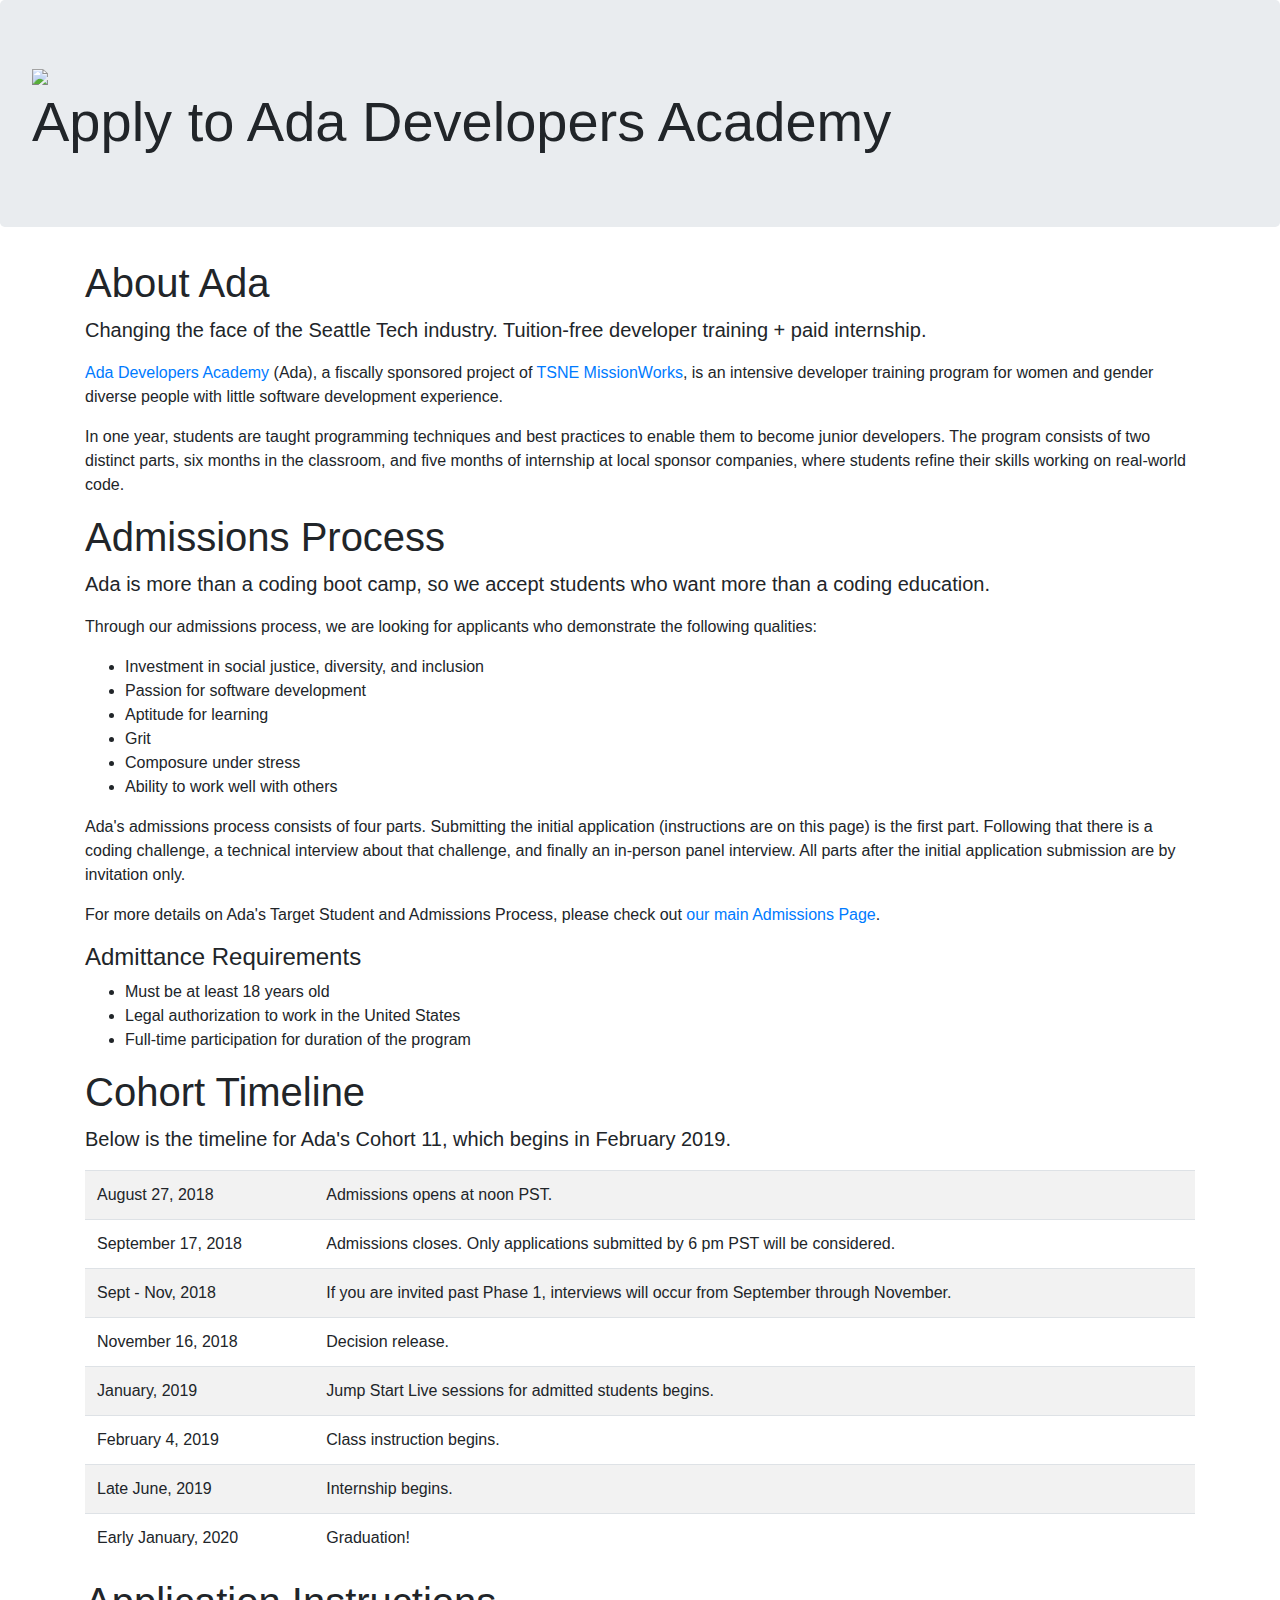
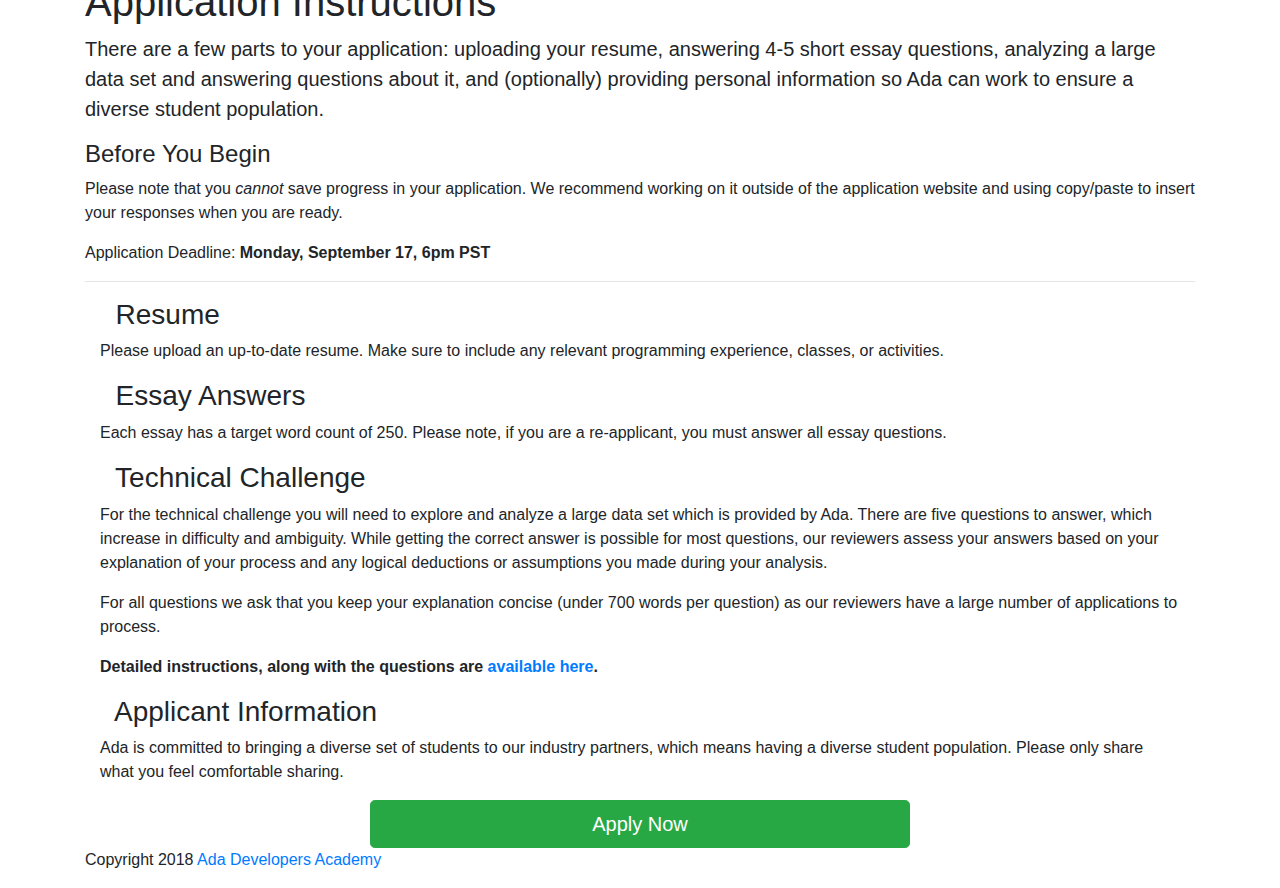
==== src/index.html @ ddae1713 "Forward custom GA campaign params to Lever" ====
<!DOCTYPE html>
<html lang="en">
<head>
  <meta charset="utf-8">
  <meta name="viewport" content="width=device-width, initial-scale=1, shrink-to-fit=no">

  <link rel="stylesheet" href="https://maxcdn.bootstrapcdn.com/bootstrap/4.0.0/css/bootstrap.min.css" integrity="sha384-Gn5384xqQ1aoWXA+058RXPxPg6fy4IWvTNh0E263XmFcJlSAwiGgFAW/dAiS6JXm" crossorigin="anonymous">
  <link rel="stylesheet" href="css/open-iconic-bootstrap.min.css">
  <link rel="stylesheet" href="css/styles.css">

  <title>Apply to Ada Developers Academy</title>

  <!-- Global site tag (gtag.js) - Google Analytics -->
  <script async src="https://www.googletagmanager.com/gtag/js?id=UA-112416605-2"></script>
  <script>
    window.dataLayer = window.dataLayer || [];
    function gtag(){dataLayer.push(arguments);}
    gtag('js', new Date());

    gtag('config', 'UA-112416605-2');
  </script>
</head>
<body>
  <header class="jumbotron">
    <img class="logo" src="img/logo.svg">
    <h1 class="display-4">Apply to Ada Developers Academy</h1>
  </header>
  <main>
    <section class="container">
      <h1>About Ada</h1>
      <p class="lead">Changing the face of the Seattle Tech industry. Tuition-free developer training + paid internship.</p>
      <p><a href="https://adadevelopersacademy.org/" target="_blank">Ada Developers Academy</a> (Ada), a fiscally sponsored project of <a href="https://www.tsne.org/" target="_blank">TSNE MissionWorks</a>, is an intensive developer training program for women and gender diverse people with little software development experience.</p>
      <p>In one year, students are taught programming techniques and best practices to enable them to become junior developers. The program consists of two distinct parts, six months in the classroom, and five months of internship at local sponsor companies, where students refine their skills working on real-world code.</p>
    </section>
    <section class="container">
      <h1>Admissions Process</h1>
      <p class="lead">Ada is more than a coding boot camp, so we accept students who want more than a coding education.</p>
      <p>Through our admissions process, we are looking for applicants who demonstrate the following qualities:</p>
      <ul>
        <li>Investment in social justice, diversity, and inclusion</li>
        <li>Passion for software development</li>
        <li>Aptitude for learning</li>
        <li>Grit</li>
        <li>Composure under stress</li>
        <li>Ability to work well with others</li>
      </ul>
      <p>Ada's admissions process consists of four parts. Submitting the initial application (instructions are on this page) is the first part. Following that there is a coding challenge, a technical interview about that challenge, and finally an in-person panel interview. All parts after the initial application submission are by invitation only.</p>
      <p>For more details on Ada's Target Student and Admissions Process, please check out <a href="http://www.adadevelopersacademy.org/applicants" target="_blank">our main Admissions Page</a>.</p>
      <h4>Admittance Requirements</h4>
      <ul>
        <li>Must be at least 18 years old</li>
        <li>Legal authorization to work in the United States</li>
        <li>Full-time participation for duration of the program</li>
      </ul>
    </section>
    <section class="container">
      <h1>Cohort Timeline</h1>
      <p class="lead">Below is the timeline for Ada's Cohort 11, which begins in February 2019.</p>
      <table class="table table-striped">
        <tbody>
          <tr>
            <td>August 27, 2018</td>
            <td>Admissions opens at noon PST.</td>
          </tr>
          <tr>
            <td>September 17, 2018</td>
            <td>Admissions closes. Only applications submitted by 6 pm PST will be considered.</td>
          </tr>
          <tr>
            <td>Sept - Nov, 2018</td>
            <td>If you are invited past Phase 1, interviews will occur from September through November.</td>
          </tr>
          <tr>
            <td>November 16, 2018</td>
            <td>Decision release.</td>
          </tr>
          <tr>
            <td>January, 2019</td>
            <td>Jump Start Live sessions for admitted students begins.</td>
          </tr>
          <tr>
            <td>February 4, 2019</td>
            <td>Class instruction begins.</td>
          </tr>
          <tr>
            <td>Late June, 2019</td>
            <td>Internship begins.</td>
          </tr>
          <tr>
            <td>Early January, 2020</td>
            <td>Graduation!</td>
          </tr>
        </tbody>
      </table>
    </section>
    <section class="container">
      <h1>Application Instructions</h1>
      <p class="lead">There are a few parts to your application: uploading your resume, answering 4-5 short essay questions, analyzing a large data set and answering questions about it, and (optionally) providing personal information so Ada can work to ensure a diverse student population.</p>
      <h4>Before You Begin</h4>
      <p>Please note that you <em>cannot</em> save progress in your application. We recommend working on it outside of the application website and using copy/paste to insert your responses when you are ready.</p>
      <p>Application Deadline: <strong>Monday, September 17, 6pm PST</strong></p>
      <hr>
      <div class="container">
        <section class="instructions-step">
          <h3>
            <span class="oi oi-document" title="document icon" aria-hidden="true"></span>&nbsp;
            Resume
          </h3>
          <p>Please upload an up-to-date resume. Make sure to include any relevant programming experience, classes, or activities.</p>
        </section>
        <section class="instructions-step">
          <h3>
            <span class="oi oi-copywriting" title="copywriting icon" aria-hidden="true"></span>&nbsp;
            Essay Answers
          </h3>
          <p>Each essay has a target word count of 250. Please note, if you are a re-applicant, you must answer all essay questions.</p>
        </section>
        <section class="instructions-step">
          <h3>
            <span class="oi oi-pie-chart" title="pie-chart icon" aria-hidden="true"></span>&nbsp;
            Technical Challenge
          </h3>
          <p>For the technical challenge you will need to explore and analyze a large data set which is provided by Ada. There are five questions to answer, which increase in difficulty and ambiguity. While getting the correct answer is possible for most questions, our reviewers assess your answers based on your explanation of your process and any logical deductions or assumptions you made during your analysis.</p>
          <p>For all questions we ask that you keep your explanation concise (under 700 words per question) as our reviewers have a large number of applications to process.</p>
          <p><strong>Detailed instructions, along with the questions are <a href="https://docs.google.com/document/d/1T9jbQpBMoPQgtSNUrJFDSF-ulJDdXO4LtBdXVdf2J64" target="_blank">available here</a>.</strong></p>
        </section>
        <section class="instructions-step">
          <h3>
            <span class="oi oi-person" title="person icon" aria-hidden="true"></span>&nbsp;
            Applicant Information
          </h3>
          <p>Ada is committed to bringing a diverse set of students to our industry partners, which means having a diverse student population. Please only share what you feel comfortable sharing.</p>
        </section>
      </div>
    </section>
    <section class="container">
      <div class="row">
        <div class="col-6 mx-auto">
          <a id="btn-apply" class="btn btn-success btn-lg btn-block" href="https://jobs.lever.co/adadevelopersacademy/f2ee74d4-f3f9-48af-a3da-c4e6be41372d/apply?utm_source=ada-admissions&utm_campaign=C11">Apply Now</a>
        </div>
      </div>
    </section>
  </main>
  <footer class="container">
    <p>Copyright 2018 <a href="https://adadevelopersacademy.org/" target="_blank">Ada Developers Academy</a></p>
  </footer>

  <script>
    let params = document.location.search || localStorage.getItem('campaignParams');
    if(params) {
      localStorage.setItem('campaignParams', params);
    }

    const button = document.getElementById('btn-apply');
    if(params && button && button.search) {
      button.search = params;
    }
  </script>
</body>
</html>
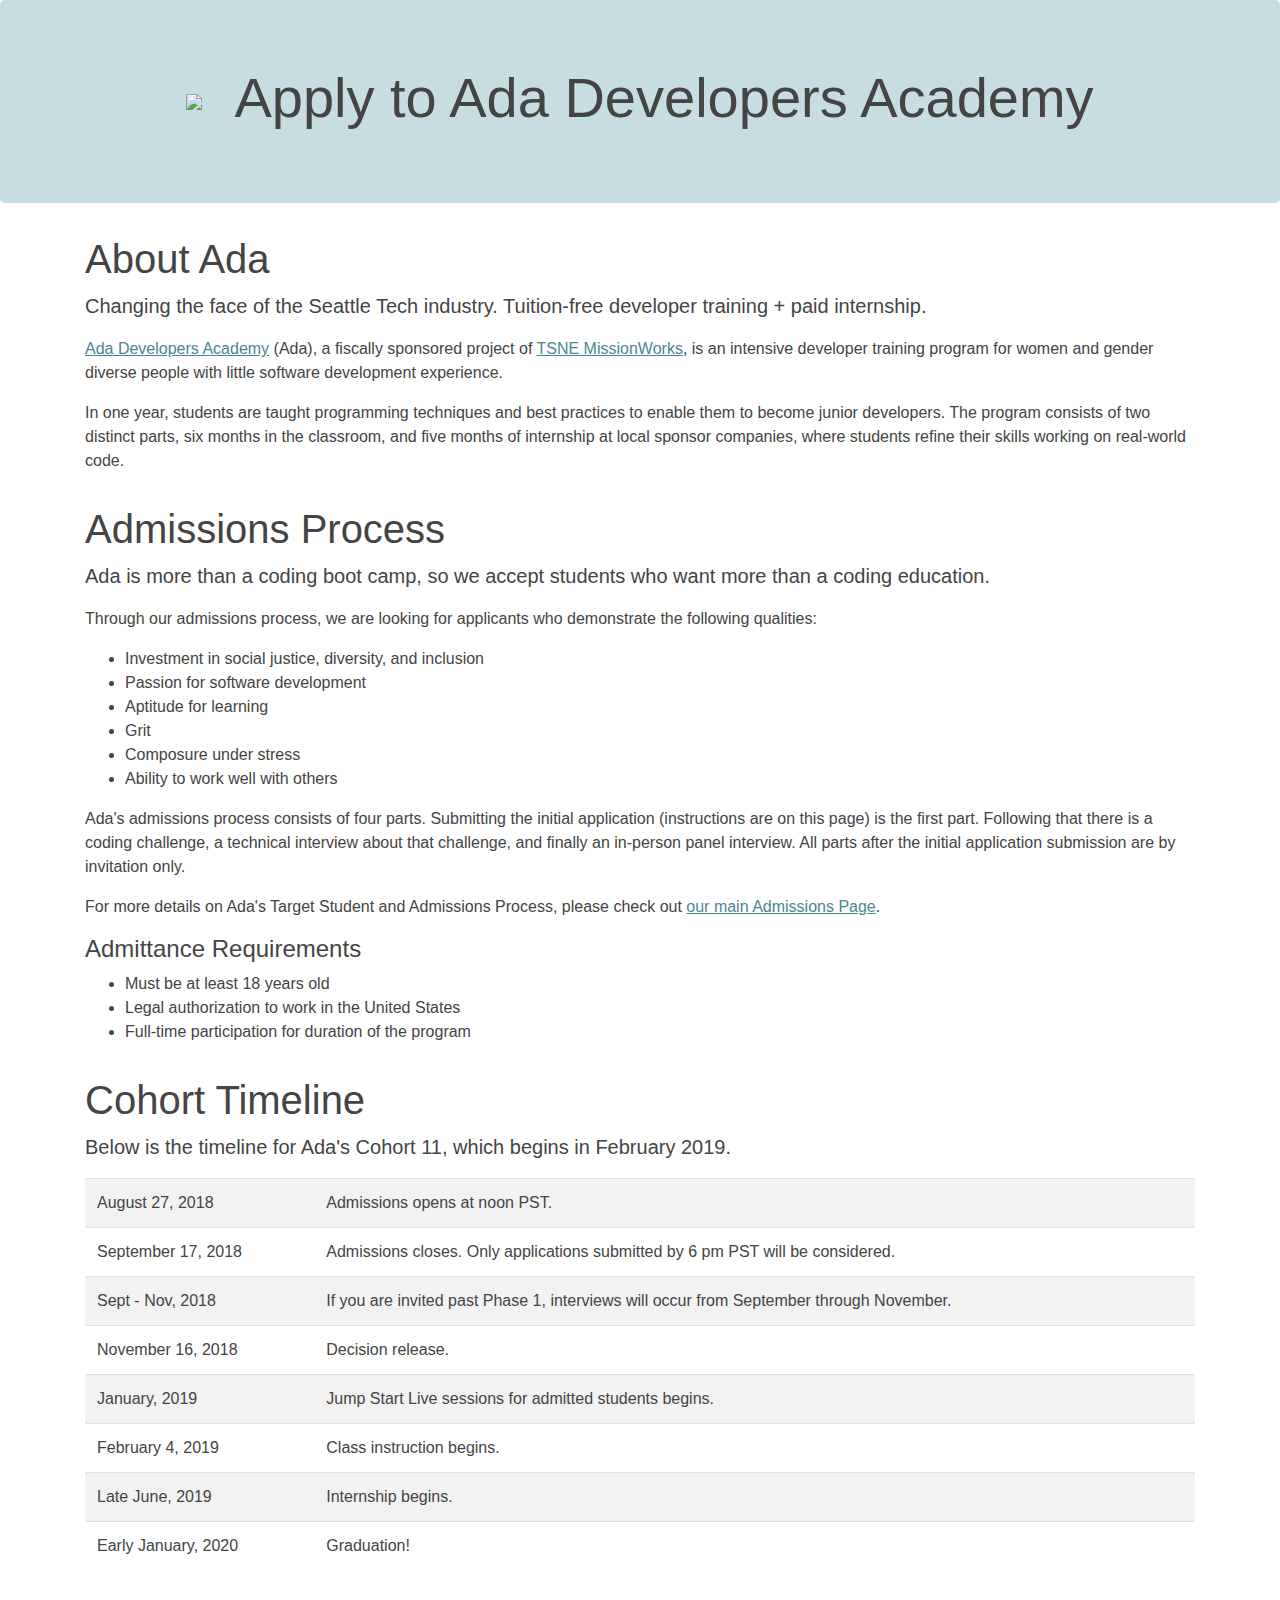
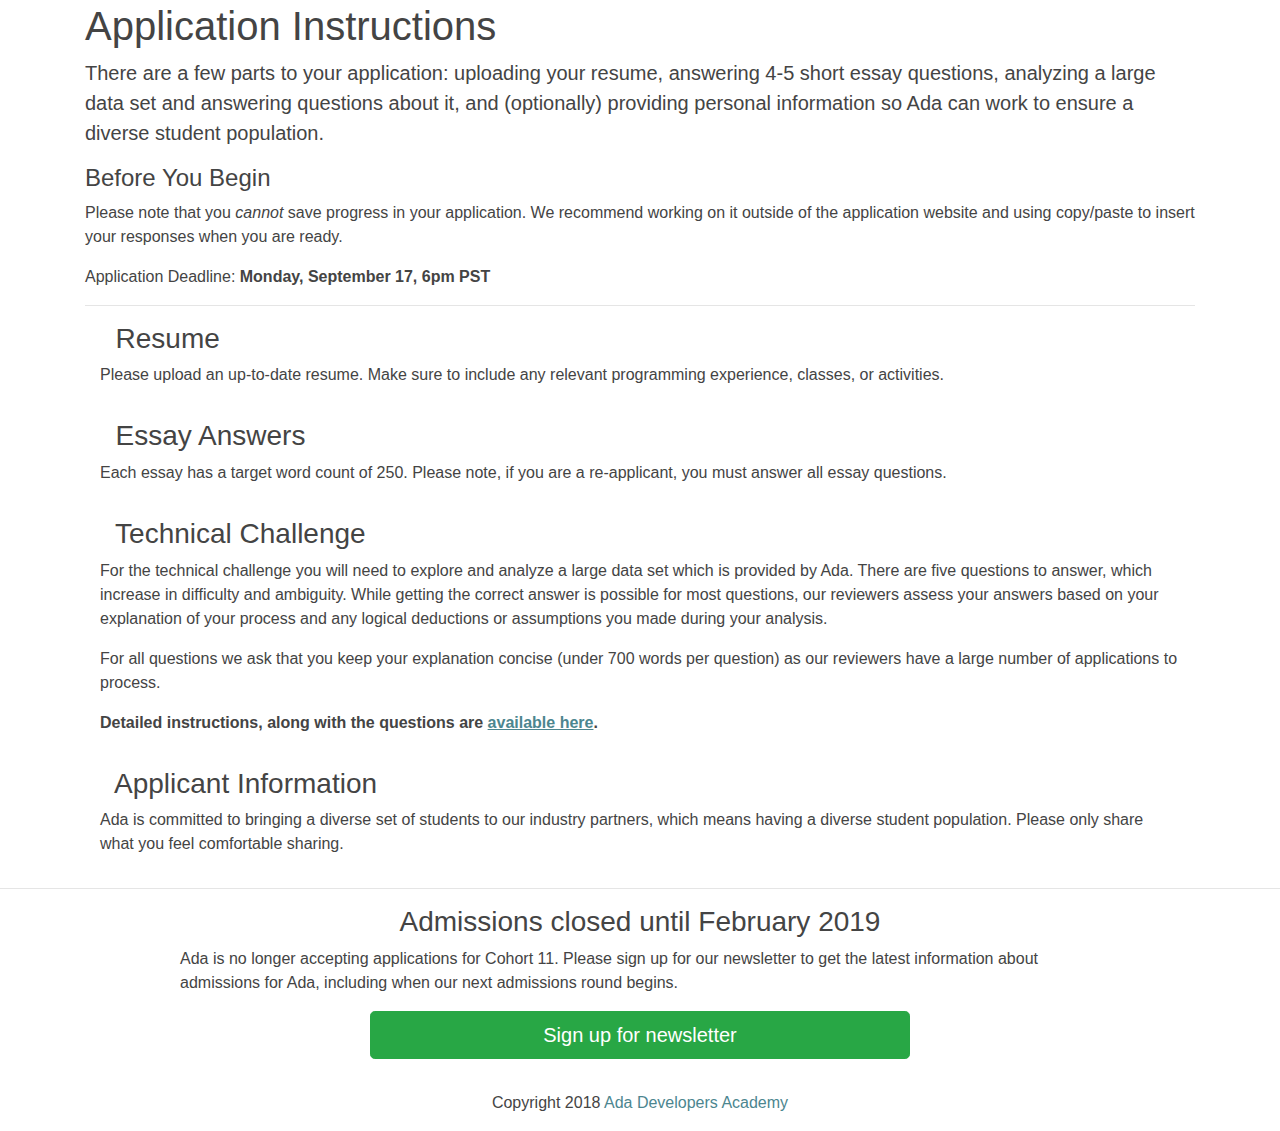
==== commit 4e0ac302: "Closed notification for C11" ====
--- a/src/index.html
+++ b/src/index.html
@@ -4,11 +4,33 @@
   <meta charset="utf-8">
   <meta name="viewport" content="width=device-width, initial-scale=1, shrink-to-fit=no">
 
+  <link rel="shortcut icon" href="/favicon.ico">
+
   <link rel="stylesheet" href="https://maxcdn.bootstrapcdn.com/bootstrap/4.0.0/css/bootstrap.min.css" integrity="sha384-Gn5384xqQ1aoWXA+058RXPxPg6fy4IWvTNh0E263XmFcJlSAwiGgFAW/dAiS6JXm" crossorigin="anonymous">
   <link rel="stylesheet" href="css/open-iconic-bootstrap.min.css">
   <link rel="stylesheet" href="css/styles.css">
 
   <title>Apply to Ada Developers Academy</title>
+
+  <meta name="description" content="Learn to code at Ada Developers Academy, a tuition-free, intensive training program for women and gender diverse people in Seattle. Find out more and apply today!">
+
+  <!-- Twitter -->
+  <meta name="twitter:card" content="summary">
+  <meta name="twitter:site" content="@adaacademy">
+  <meta name="twitter:creator" content="@adaacademy">
+  <meta name="twitter:title" content="Apply to Ada Developers Academy">
+  <meta name="twitter:description" content="Learn to code at Ada Developers Academy, a tuition-free, intensive training program for women and gender diverse people in Seattle. Find out more and apply today!">
+  <meta name="twitter:image" content="https://apply.adadev.org/img/social_tw_thumb.png">
+
+  <!-- OpenGraph -->
+  <meta property="og:type" content="website">
+  <meta property="og:url" content="https://apply.adadev.org/">
+  <meta property="og:site_name" content="Ada Developers Academy">
+  <meta property="og:title" content="Apply to Ada Developers Academy">
+  <meta property="og:description" content="Learn to code at Ada Developers Academy, a tuition-free, intensive training program for women and gender diverse people in Seattle. Find out more and apply today!">
+  <meta property="og:image" content="https://apply.adadev.org/img/social_fb_thumb.png">
+  <meta property="og:image:width" content="200">
+  <meta property="og:image:height" content="200">
 
   <!-- Global site tag (gtag.js) - Google Analytics -->
   <script async src="https://www.googletagmanager.com/gtag/js?id=UA-112416605-2"></script>
@@ -133,10 +155,17 @@
         </section>
       </div>
     </section>
+    <hr>
     <section class="container">
+      <div class="row closed-notice">
+        <div class="col-10 mx-auto">
+          <h3>Admissions closed until February 2019</h3>
+          <p>Ada is no longer accepting applications for Cohort 11. Please sign up for our newsletter to get the latest information about admissions for Ada, including when our next admissions round begins.</p>
+        </div>
+      </div>
       <div class="row">
         <div class="col-6 mx-auto">
-          <a id="btn-apply" class="btn btn-success btn-lg btn-block" href="https://jobs.lever.co/adadevelopersacademy/f2ee74d4-f3f9-48af-a3da-c4e6be41372d/apply?utm_source=ada-admissions&utm_campaign=C11">Apply Now</a>
+          <a id="btn-apply" class="btn btn-success btn-lg btn-block" href="http://eepurl.com/dzV39f">Sign up for newsletter</a>
         </div>
       </div>
     </section>
--- a/src/css/styles.css
+++ b/src/css/styles.css
@@ -0,0 +1,48 @@
+header.jumbotron {
+  text-align: center;
+  background-color: #c6dde1;
+  display: flex;
+  flex-wrap: wrap;
+  justify-content: center;
+  align-items: center;
+}
+
+.logo {
+  max-width: 30rem;
+  margin-right: 2rem;
+}
+
+.container {
+  margin-bottom: 2rem;
+}
+
+.instructions-step {
+  margin-bottom: 2rem;
+}
+
+footer.container {
+  margin-bottom: 0;
+  text-align: center;
+}
+
+body {
+  color: #444;
+  background: white;
+}
+
+a {
+  color: #4c868f;
+  text-decoration: underline;
+}
+
+a.btn, footer a {
+  text-decoration: none;
+}
+
+a:hover {
+  color: #636363;
+}
+
+.closed-notice h3 {
+  text-align: center;
+}
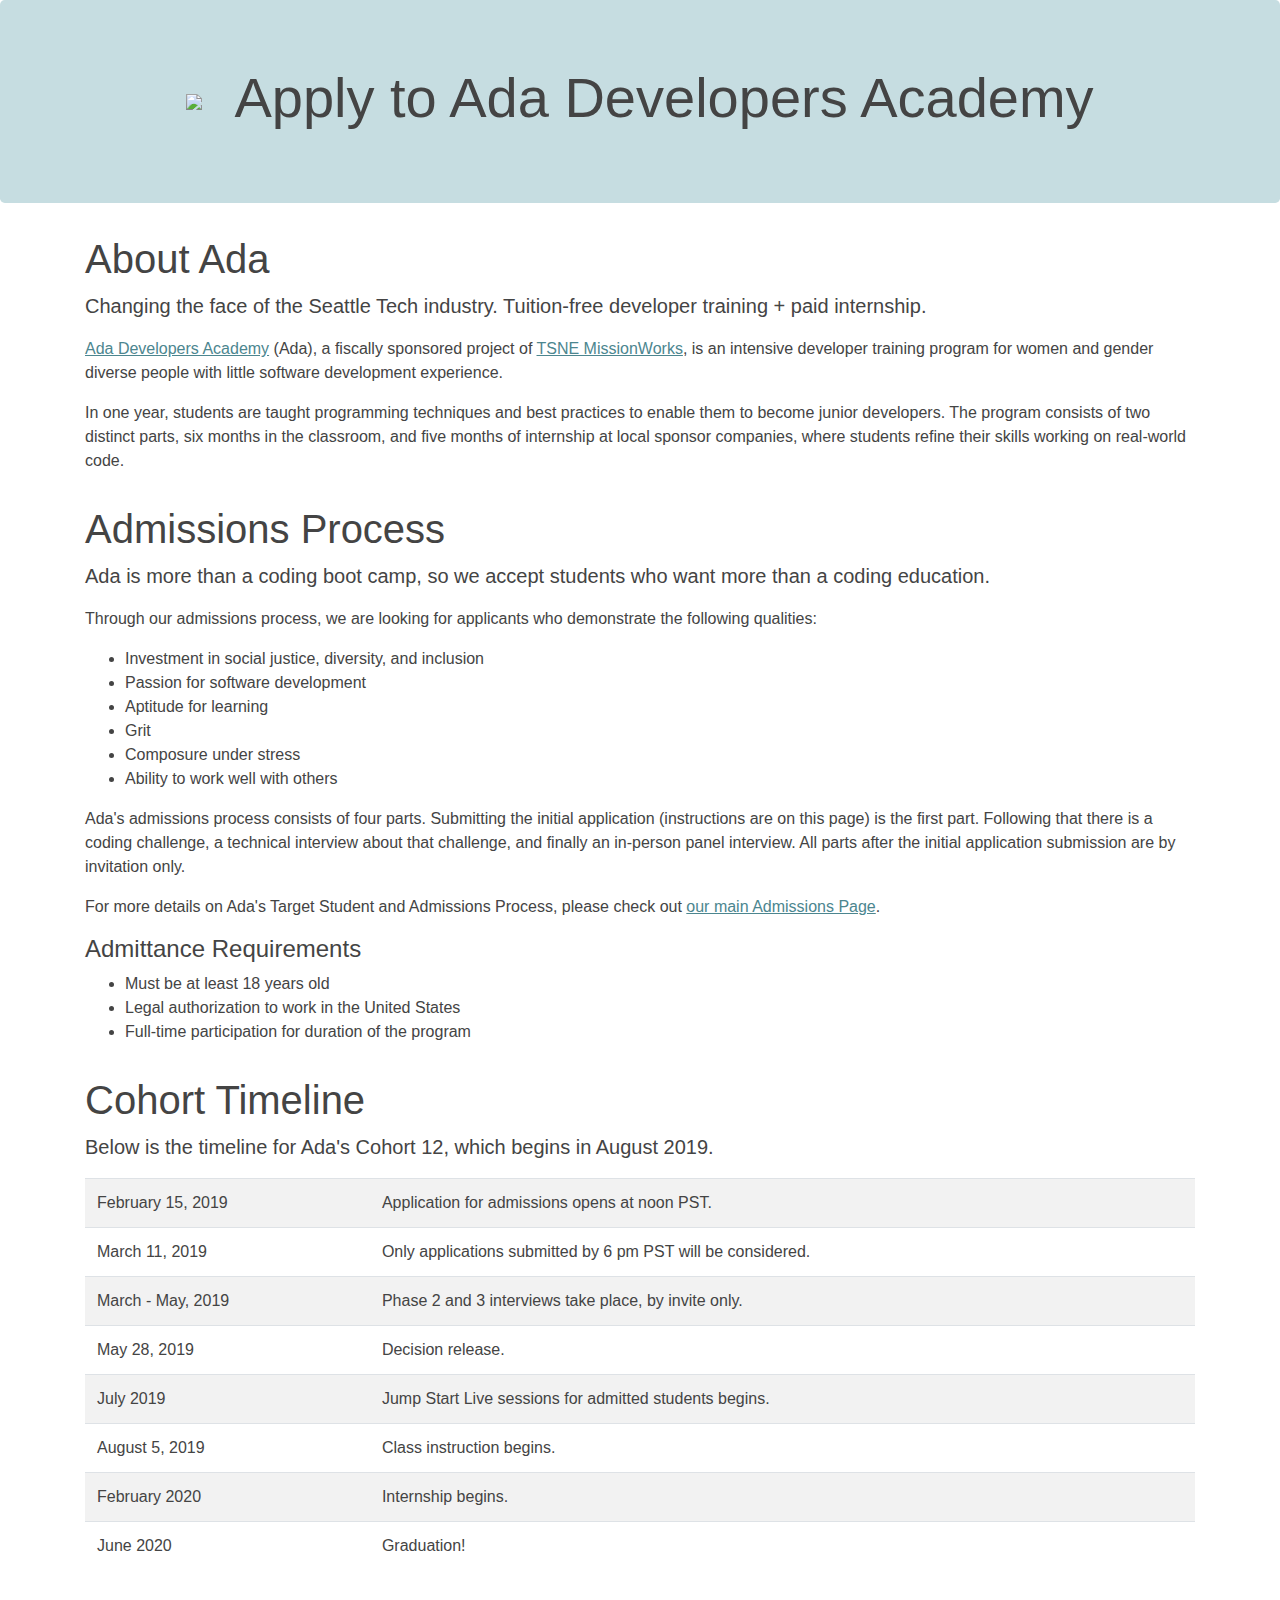
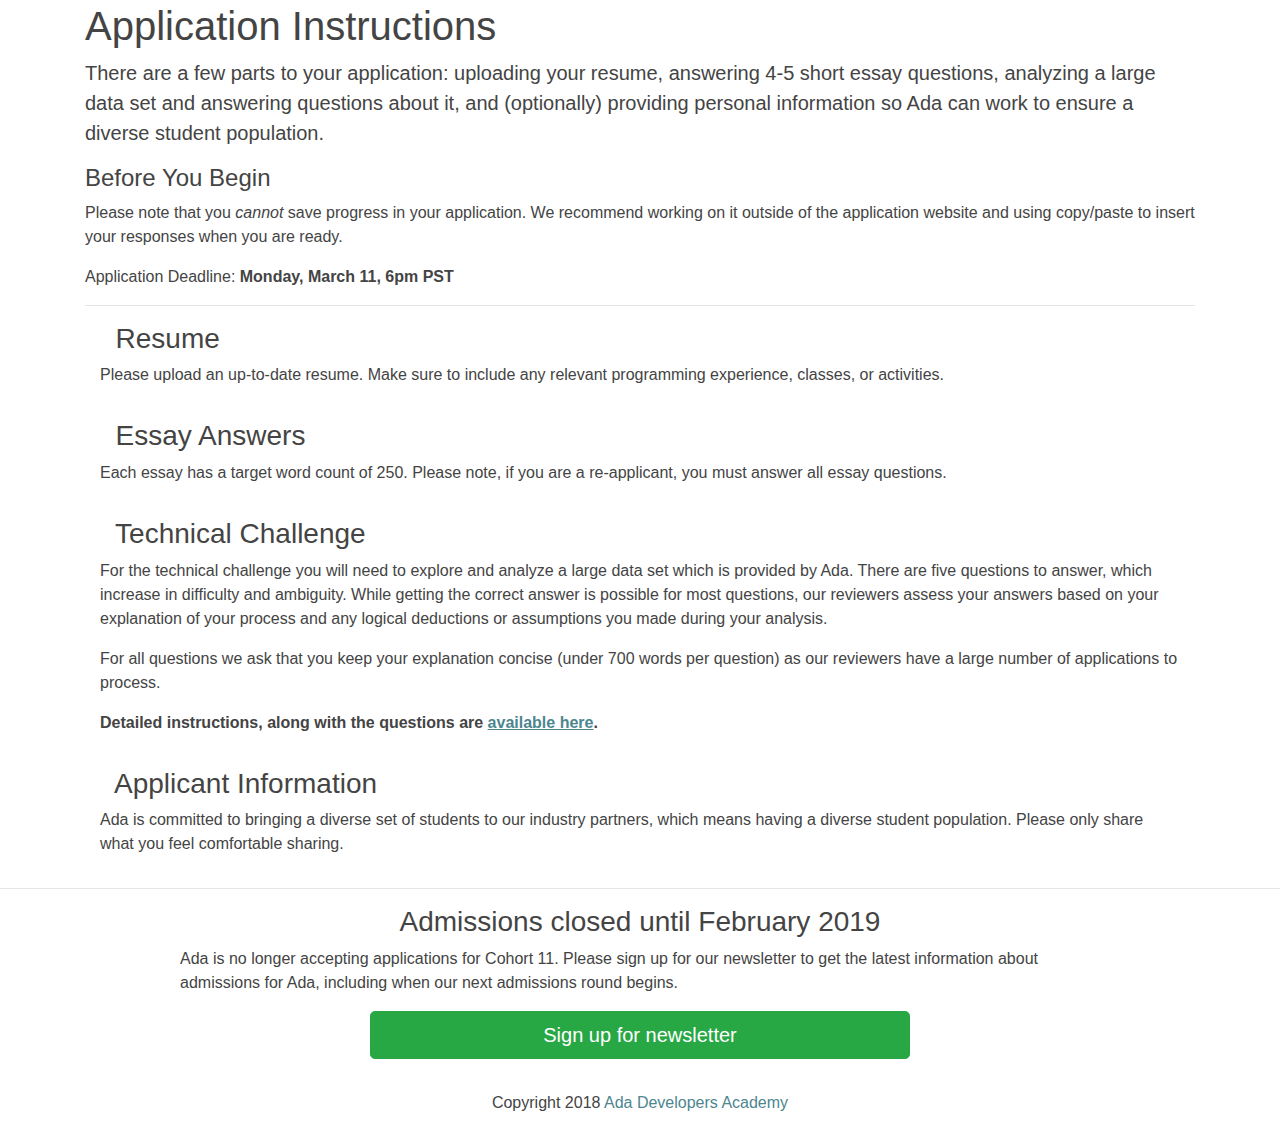
==== commit c6d6ef3c: "Cohort 12 timeline" ====
--- a/src/index.html
+++ b/src/index.html
@@ -77,39 +77,39 @@
     </section>
     <section class="container">
       <h1>Cohort Timeline</h1>
-      <p class="lead">Below is the timeline for Ada's Cohort 11, which begins in February 2019.</p>
+      <p class="lead">Below is the timeline for Ada's Cohort 12, which begins in August 2019.</p>
       <table class="table table-striped">
         <tbody>
           <tr>
-            <td>August 27, 2018</td>
-            <td>Admissions opens at noon PST.</td>
+            <td>February 15, 2019</td>
+            <td>Application for admissions opens at noon PST.</td>
           </tr>
           <tr>
-            <td>September 17, 2018</td>
-            <td>Admissions closes. Only applications submitted by 6 pm PST will be considered.</td>
+            <td>March 11, 2019</td>
+            <td>Only applications submitted by 6 pm PST will be considered.</td>
           </tr>
           <tr>
-            <td>Sept - Nov, 2018</td>
-            <td>If you are invited past Phase 1, interviews will occur from September through November.</td>
+            <td>March - May, 2019</td>
+            <td>Phase 2 and 3 interviews take place, by invite only.</td>
           </tr>
           <tr>
-            <td>November 16, 2018</td>
+            <td>May 28, 2019</td>
             <td>Decision release.</td>
           </tr>
           <tr>
-            <td>January, 2019</td>
+            <td>July 2019</td>
             <td>Jump Start Live sessions for admitted students begins.</td>
           </tr>
           <tr>
-            <td>February 4, 2019</td>
+            <td>August 5, 2019</td>
             <td>Class instruction begins.</td>
           </tr>
           <tr>
-            <td>Late June, 2019</td>
+            <td>February 2020</td>
             <td>Internship begins.</td>
           </tr>
           <tr>
-            <td>Early January, 2020</td>
+            <td>June 2020</td>
             <td>Graduation!</td>
           </tr>
         </tbody>
@@ -120,7 +120,7 @@
       <p class="lead">There are a few parts to your application: uploading your resume, answering 4-5 short essay questions, analyzing a large data set and answering questions about it, and (optionally) providing personal information so Ada can work to ensure a diverse student population.</p>
       <h4>Before You Begin</h4>
       <p>Please note that you <em>cannot</em> save progress in your application. We recommend working on it outside of the application website and using copy/paste to insert your responses when you are ready.</p>
-      <p>Application Deadline: <strong>Monday, September 17, 6pm PST</strong></p>
+      <p>Application Deadline: <strong>Monday, March 11, 6pm PST</strong></p>
       <hr>
       <div class="container">
         <section class="instructions-step">
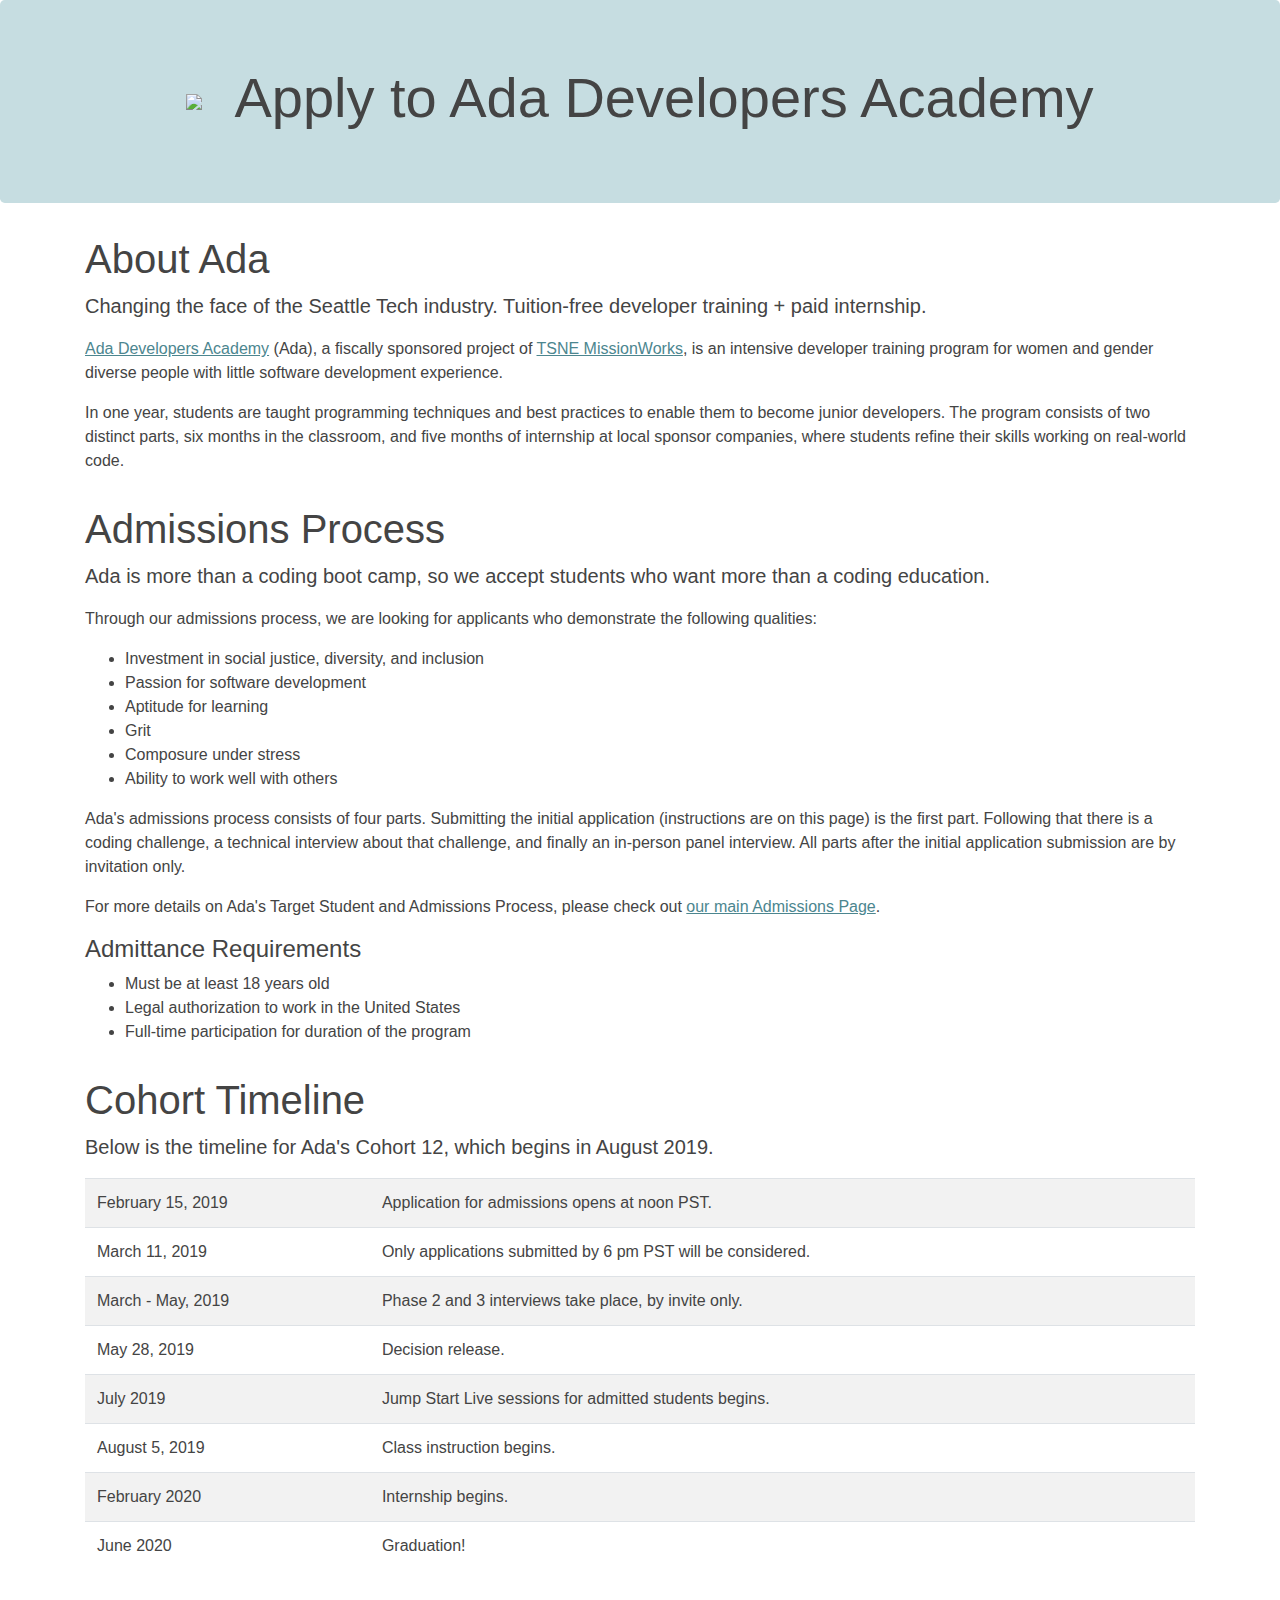
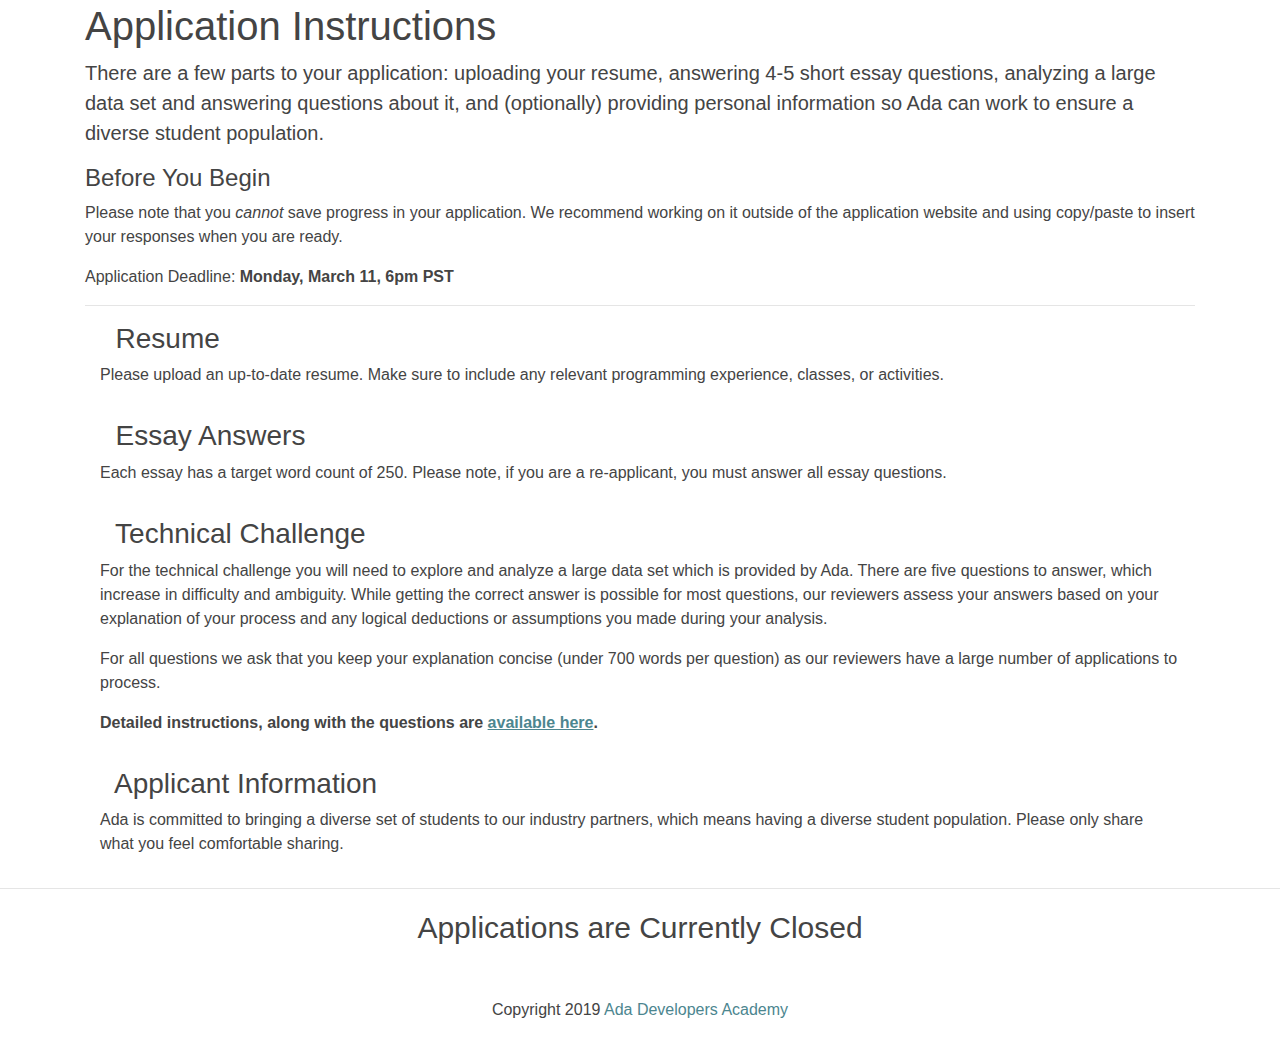
==== commit e56584af: "Add "Applications are Currently Closed" message" ====
--- a/src/index.html
+++ b/src/index.html
@@ -144,7 +144,7 @@
           </h3>
           <p>For the technical challenge you will need to explore and analyze a large data set which is provided by Ada. There are five questions to answer, which increase in difficulty and ambiguity. While getting the correct answer is possible for most questions, our reviewers assess your answers based on your explanation of your process and any logical deductions or assumptions you made during your analysis.</p>
           <p>For all questions we ask that you keep your explanation concise (under 700 words per question) as our reviewers have a large number of applications to process.</p>
-          <p><strong>Detailed instructions, along with the questions are <a href="https://docs.google.com/document/d/1T9jbQpBMoPQgtSNUrJFDSF-ulJDdXO4LtBdXVdf2J64" target="_blank">available here</a>.</strong></p>
+          <p><strong>Detailed instructions, along with the questions are <a href="https://docs.google.com/document/d/1XiXI-ynpyeuSUauqTgs72nOLtTxtYK3nk_p3CWo3AHY" target="_blank">available here</a>.</strong></p>
         </section>
         <section class="instructions-step">
           <h3>
@@ -157,21 +157,16 @@
     </section>
     <hr>
     <section class="container">
-      <div class="row closed-notice">
-        <div class="col-10 mx-auto">
-          <h3>Admissions closed until February 2019</h3>
-          <p>Ada is no longer accepting applications for Cohort 11. Please sign up for our newsletter to get the latest information about admissions for Ada, including when our next admissions round begins.</p>
-        </div>
-      </div>
       <div class="row">
         <div class="col-6 mx-auto">
-          <a id="btn-apply" class="btn btn-success btn-lg btn-block" href="http://eepurl.com/dzV39f">Sign up for newsletter</a>
+          <!-- <a id="btn-apply" class="btn btn-success btn-lg btn-block" href="https://jobs.lever.co/adadevelopersacademy/f1c9534c-72bb-4613-a1e6-b8bdcf8c74e4/apply?utm_source=ada-admissions&utm_campaign=C12">Apply Now</a> -->
+          <p id="applications-closed">Applications are Currently Closed</p>
         </div>
       </div>
     </section>
   </main>
   <footer class="container">
-    <p>Copyright 2018 <a href="https://adadevelopersacademy.org/" target="_blank">Ada Developers Academy</a></p>
+    <p>Copyright 2019 <a href="https://adadevelopersacademy.org/" target="_blank">Ada Developers Academy</a></p>
   </footer>
 
   <script>
--- a/src/css/styles.css
+++ b/src/css/styles.css
@@ -46,3 +46,8 @@
 .closed-notice h3 {
   text-align: center;
 }
+
+#applications-closed {
+  text-align: center;
+  font-size: 30px;
+}
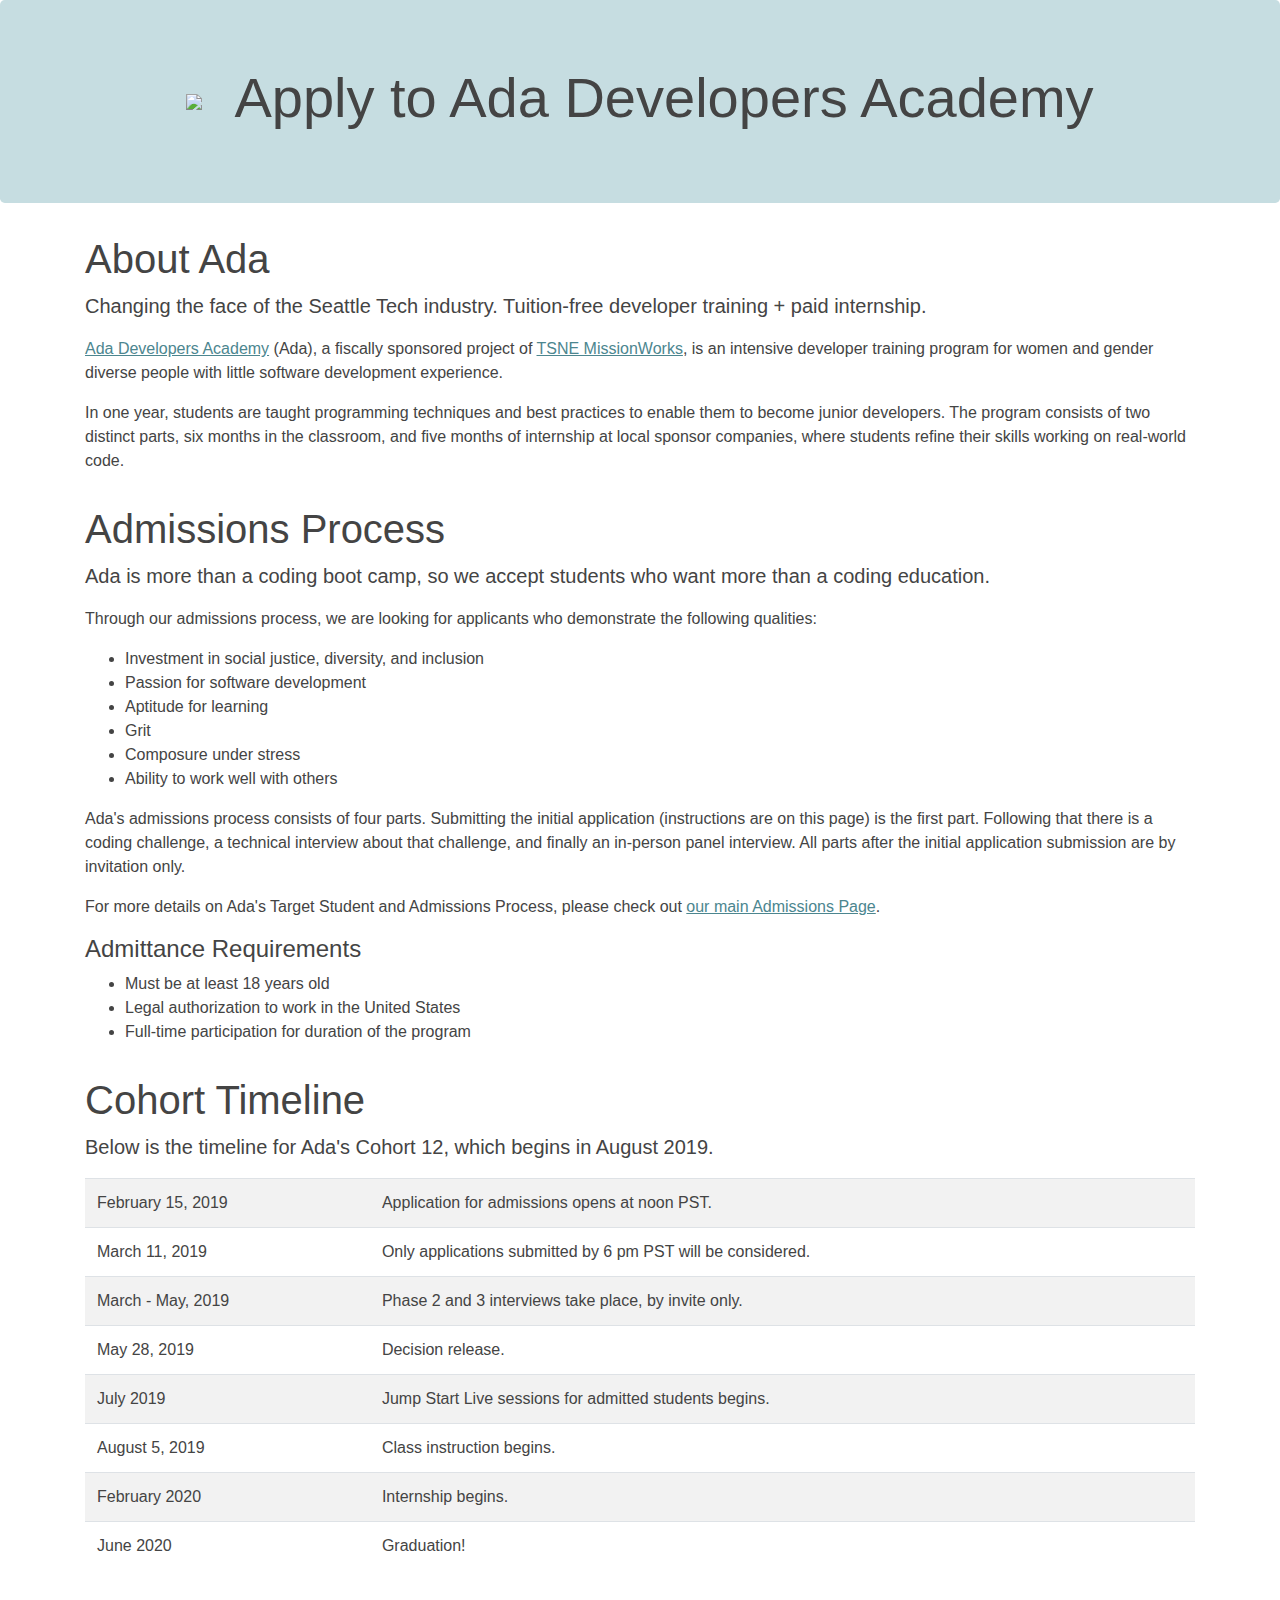
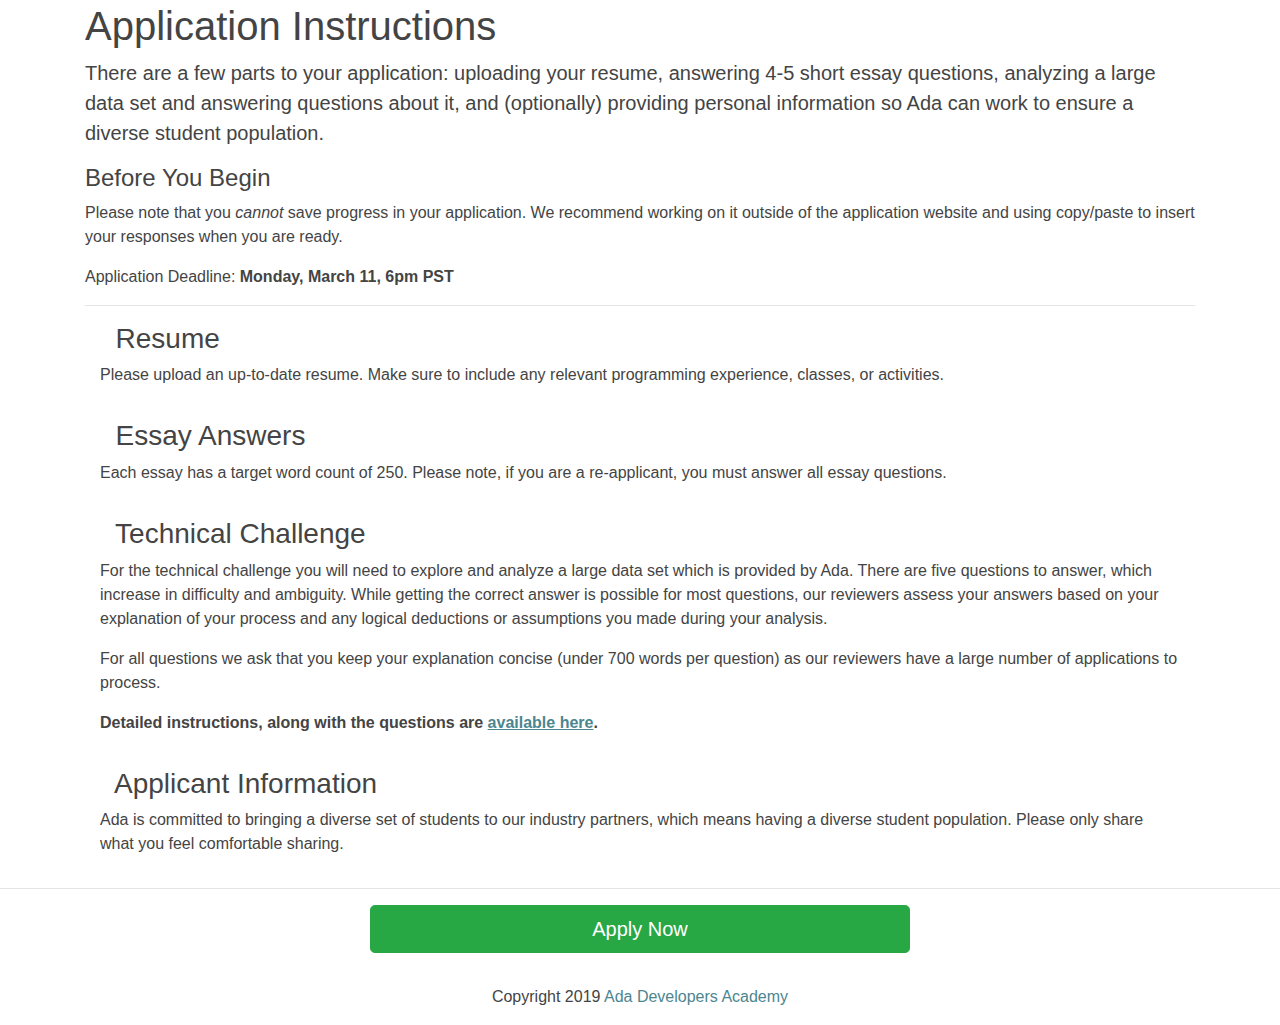
==== commit 9847a37a: "Revert "Add "Applications are Currently Closed" message"" ====
--- a/src/index.html
+++ b/src/index.html
@@ -159,8 +159,7 @@
     <section class="container">
       <div class="row">
         <div class="col-6 mx-auto">
-          <!-- <a id="btn-apply" class="btn btn-success btn-lg btn-block" href="https://jobs.lever.co/adadevelopersacademy/f1c9534c-72bb-4613-a1e6-b8bdcf8c74e4/apply?utm_source=ada-admissions&utm_campaign=C12">Apply Now</a> -->
-          <p id="applications-closed">Applications are Currently Closed</p>
+          <a id="btn-apply" class="btn btn-success btn-lg btn-block" href="https://jobs.lever.co/adadevelopersacademy/f1c9534c-72bb-4613-a1e6-b8bdcf8c74e4/apply?utm_source=ada-admissions&utm_campaign=C12">Apply Now</a>
         </div>
       </div>
     </section>
--- a/src/css/styles.css
+++ b/src/css/styles.css
@@ -46,8 +46,3 @@
 .closed-notice h3 {
   text-align: center;
 }
-
-#applications-closed {
-  text-align: center;
-  font-size: 30px;
-}
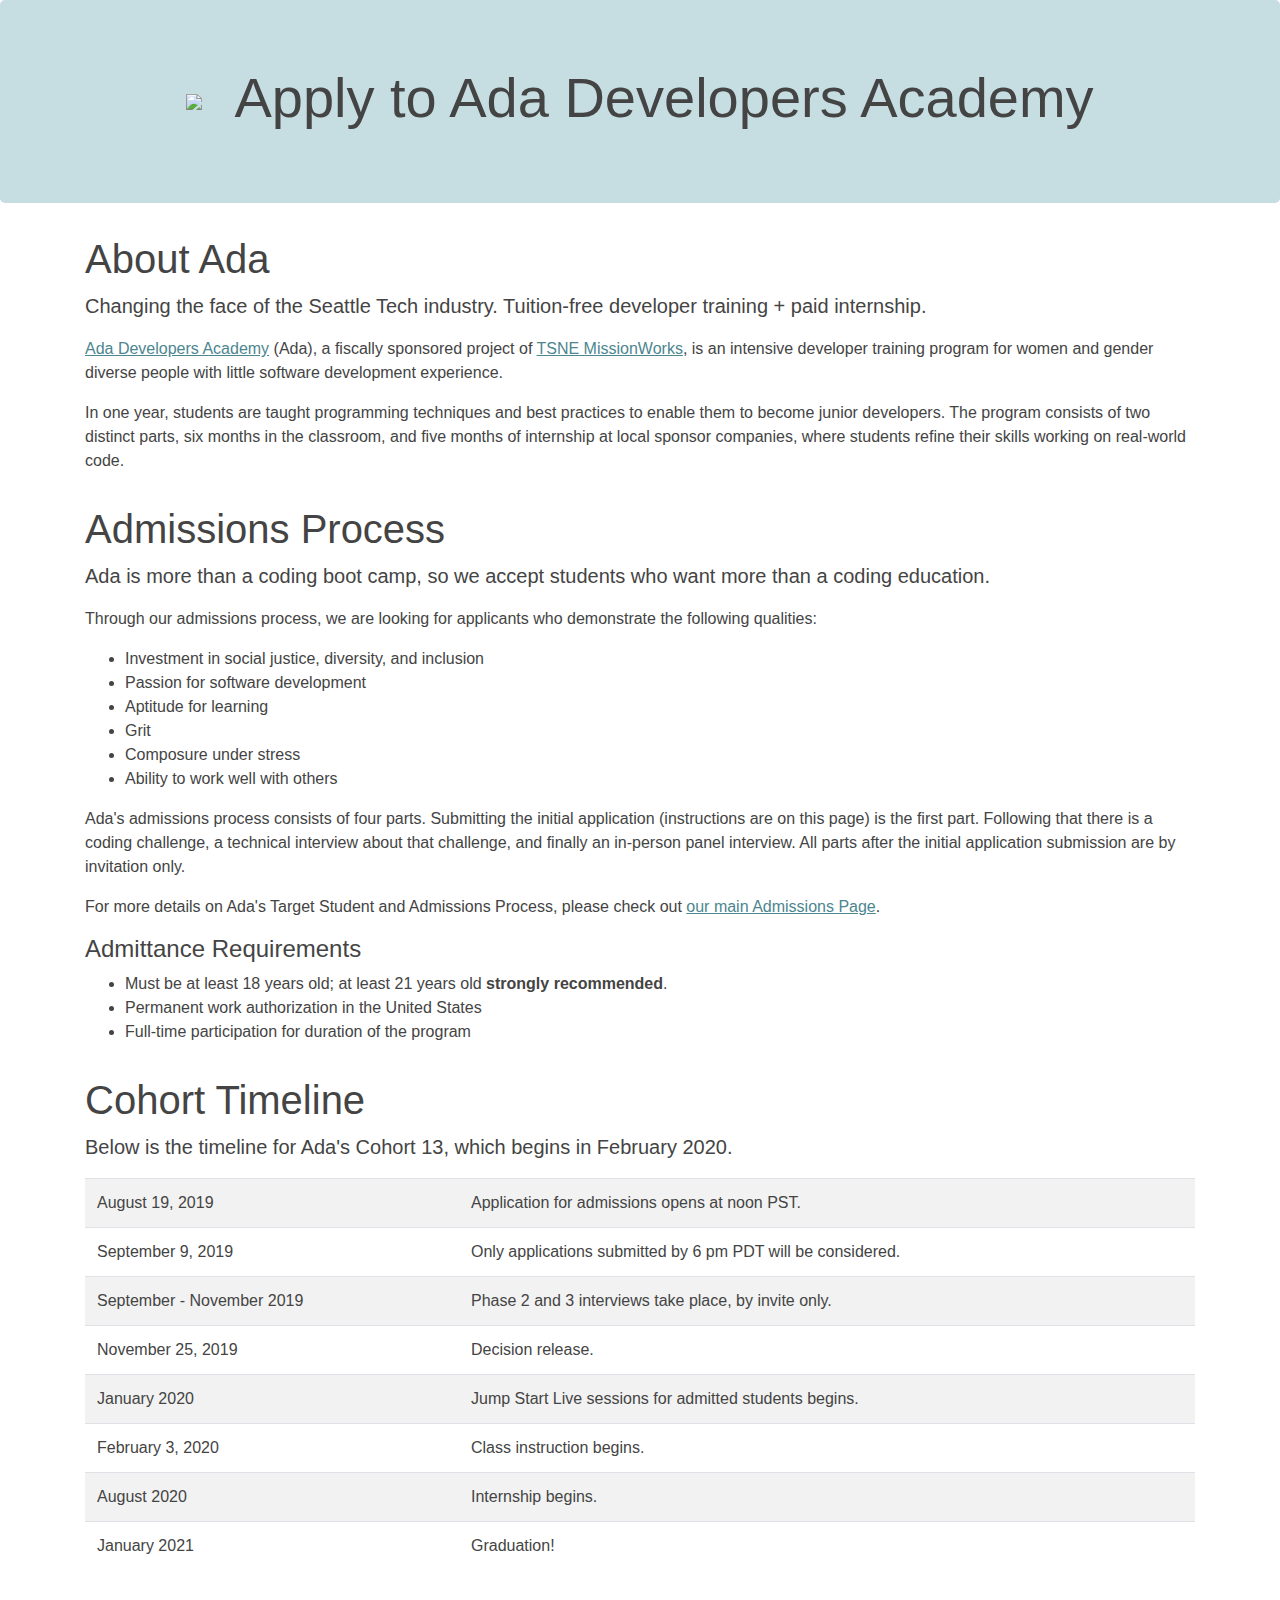
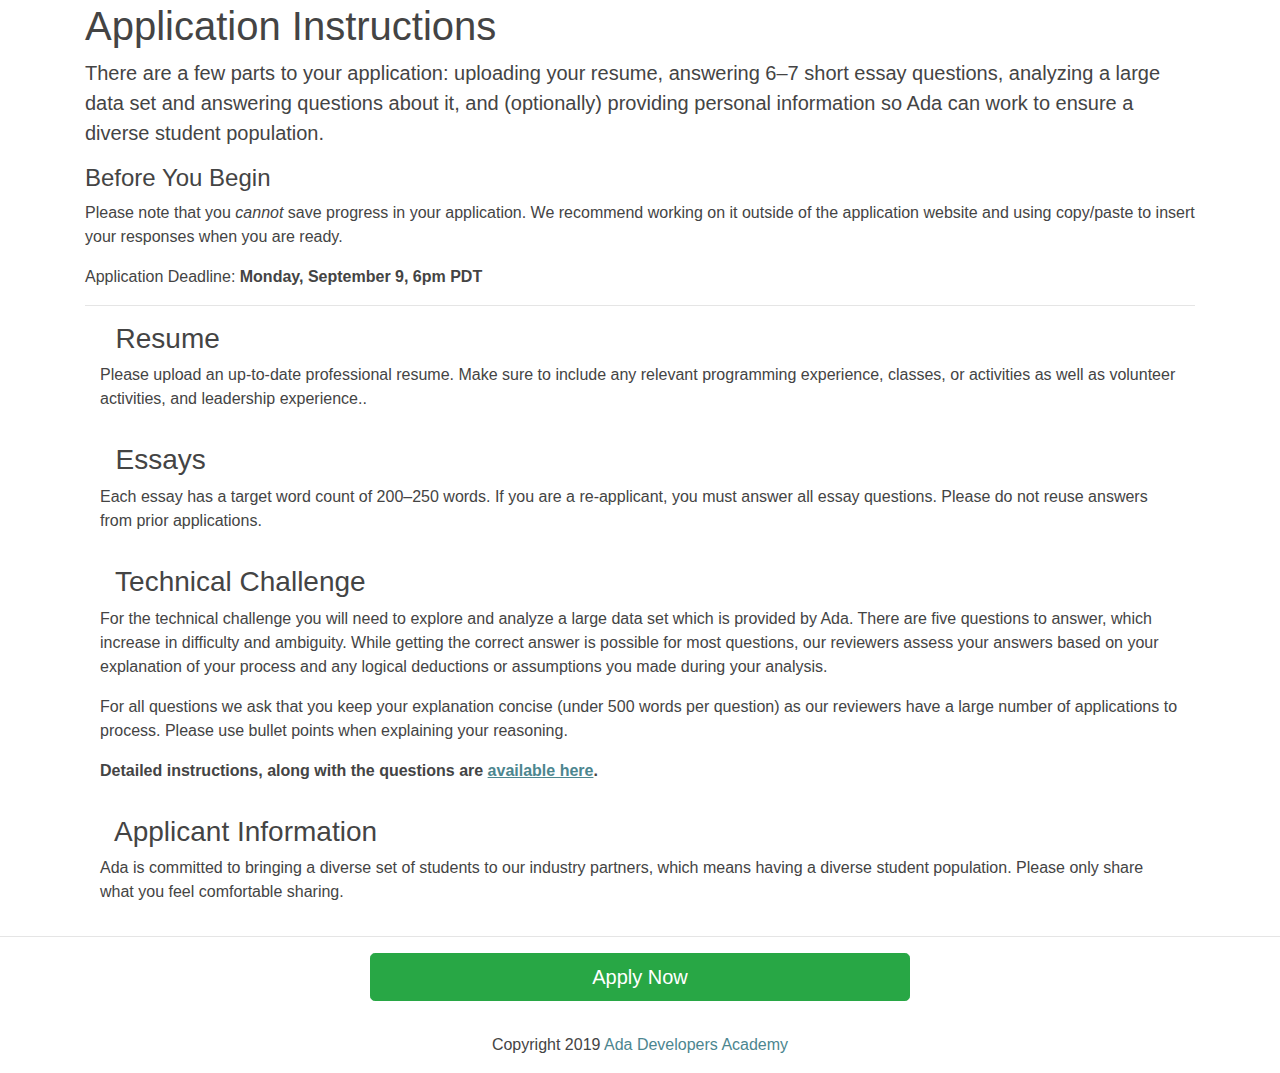
==== commit b414ece8: "Required 21+ -> strongly recommend 21+" ====
--- a/src/index.html
+++ b/src/index.html
@@ -70,46 +70,47 @@
       <p>For more details on Ada's Target Student and Admissions Process, please check out <a href="http://www.adadevelopersacademy.org/applicants" target="_blank">our main Admissions Page</a>.</p>
       <h4>Admittance Requirements</h4>
       <ul>
-        <li>Must be at least 18 years old</li>
-        <li>Legal authorization to work in the United States</li>
+        <li>Must be at least 18 years old; at least 21 years
+        old <strong>strongly recommended</strong>.</li>
+        <li>Permanent work authorization in the United States</li>
         <li>Full-time participation for duration of the program</li>
       </ul>
     </section>
     <section class="container">
       <h1>Cohort Timeline</h1>
-      <p class="lead">Below is the timeline for Ada's Cohort 12, which begins in August 2019.</p>
+      <p class="lead">Below is the timeline for Ada's Cohort 13, which begins in February 2020.</p>
       <table class="table table-striped">
         <tbody>
           <tr>
-            <td>February 15, 2019</td>
+            <td>August 19, 2019</td>
             <td>Application for admissions opens at noon PST.</td>
           </tr>
           <tr>
-            <td>March 11, 2019</td>
-            <td>Only applications submitted by 6 pm PST will be considered.</td>
+            <td>September 9, 2019</td>
+            <td>Only applications submitted by 6 pm PDT will be considered.</td>
           </tr>
           <tr>
-            <td>March - May, 2019</td>
+            <td>September - November 2019</td>
             <td>Phase 2 and 3 interviews take place, by invite only.</td>
           </tr>
           <tr>
-            <td>May 28, 2019</td>
+            <td>November 25, 2019</td>
             <td>Decision release.</td>
           </tr>
           <tr>
-            <td>July 2019</td>
+            <td>January 2020</td>
             <td>Jump Start Live sessions for admitted students begins.</td>
           </tr>
           <tr>
-            <td>August 5, 2019</td>
+            <td>February 3, 2020</td>
             <td>Class instruction begins.</td>
           </tr>
           <tr>
-            <td>February 2020</td>
+            <td>August 2020 </td>
             <td>Internship begins.</td>
           </tr>
           <tr>
-            <td>June 2020</td>
+            <td>January 2021</td>
             <td>Graduation!</td>
           </tr>
         </tbody>
@@ -117,10 +118,10 @@
     </section>
     <section class="container">
       <h1>Application Instructions</h1>
-      <p class="lead">There are a few parts to your application: uploading your resume, answering 4-5 short essay questions, analyzing a large data set and answering questions about it, and (optionally) providing personal information so Ada can work to ensure a diverse student population.</p>
+      <p class="lead">There are a few parts to your application: uploading your resume, answering 6&ndash;7 short essay questions, analyzing a large data set and answering questions about it, and (optionally) providing personal information so Ada can work to ensure a diverse student population.</p>
       <h4>Before You Begin</h4>
       <p>Please note that you <em>cannot</em> save progress in your application. We recommend working on it outside of the application website and using copy/paste to insert your responses when you are ready.</p>
-      <p>Application Deadline: <strong>Monday, March 11, 6pm PST</strong></p>
+      <p>Application Deadline: <strong>Monday, September 9, 6pm PDT</strong></p>
       <hr>
       <div class="container">
         <section class="instructions-step">
@@ -128,14 +129,14 @@
             <span class="oi oi-document" title="document icon" aria-hidden="true"></span>&nbsp;
             Resume
           </h3>
-          <p>Please upload an up-to-date resume. Make sure to include any relevant programming experience, classes, or activities.</p>
+          <p>Please upload an up-to-date professional resume. Make sure to include any relevant programming experience, classes, or activities as well as volunteer activities, and leadership experience..</p>
         </section>
         <section class="instructions-step">
           <h3>
             <span class="oi oi-copywriting" title="copywriting icon" aria-hidden="true"></span>&nbsp;
-            Essay Answers
+            Essays
           </h3>
-          <p>Each essay has a target word count of 250. Please note, if you are a re-applicant, you must answer all essay questions.</p>
+          <p>Each essay has a target word count of 200&ndash;250 words. If you are a re-applicant, you must answer all essay questions. Please do not reuse answers from prior applications.</p>
         </section>
         <section class="instructions-step">
           <h3>
@@ -143,8 +144,8 @@
             Technical Challenge
           </h3>
           <p>For the technical challenge you will need to explore and analyze a large data set which is provided by Ada. There are five questions to answer, which increase in difficulty and ambiguity. While getting the correct answer is possible for most questions, our reviewers assess your answers based on your explanation of your process and any logical deductions or assumptions you made during your analysis.</p>
-          <p>For all questions we ask that you keep your explanation concise (under 700 words per question) as our reviewers have a large number of applications to process.</p>
-          <p><strong>Detailed instructions, along with the questions are <a href="https://docs.google.com/document/d/1XiXI-ynpyeuSUauqTgs72nOLtTxtYK3nk_p3CWo3AHY" target="_blank">available here</a>.</strong></p>
+          <p>For all questions we ask that you keep your explanation concise (under 500 words per question) as our reviewers have a large number of applications to process. Please use bullet points when explaining your reasoning.</p>
+          <p><strong>Detailed instructions, along with the questions are <a href="https://docs.google.com/document/d/13H9CJbg5hTDH7J4WZaFHQLb32MIMVkobvab0hcuAa0A" target="_blank">available here</a>.</strong></p>
         </section>
         <section class="instructions-step">
           <h3>
@@ -159,7 +160,7 @@
     <section class="container">
       <div class="row">
         <div class="col-6 mx-auto">
-          <a id="btn-apply" class="btn btn-success btn-lg btn-block" href="https://jobs.lever.co/adadevelopersacademy/f1c9534c-72bb-4613-a1e6-b8bdcf8c74e4/apply?utm_source=ada-admissions&utm_campaign=C12">Apply Now</a>
+          <a id="btn-apply" class="btn btn-success btn-lg btn-block" href="https://jobs.lever.co/adadevelopersacademy/b15fb114-5940-4d31-bf4e-e0e963e05648/apply">Apply Now</a>
         </div>
       </div>
     </section>
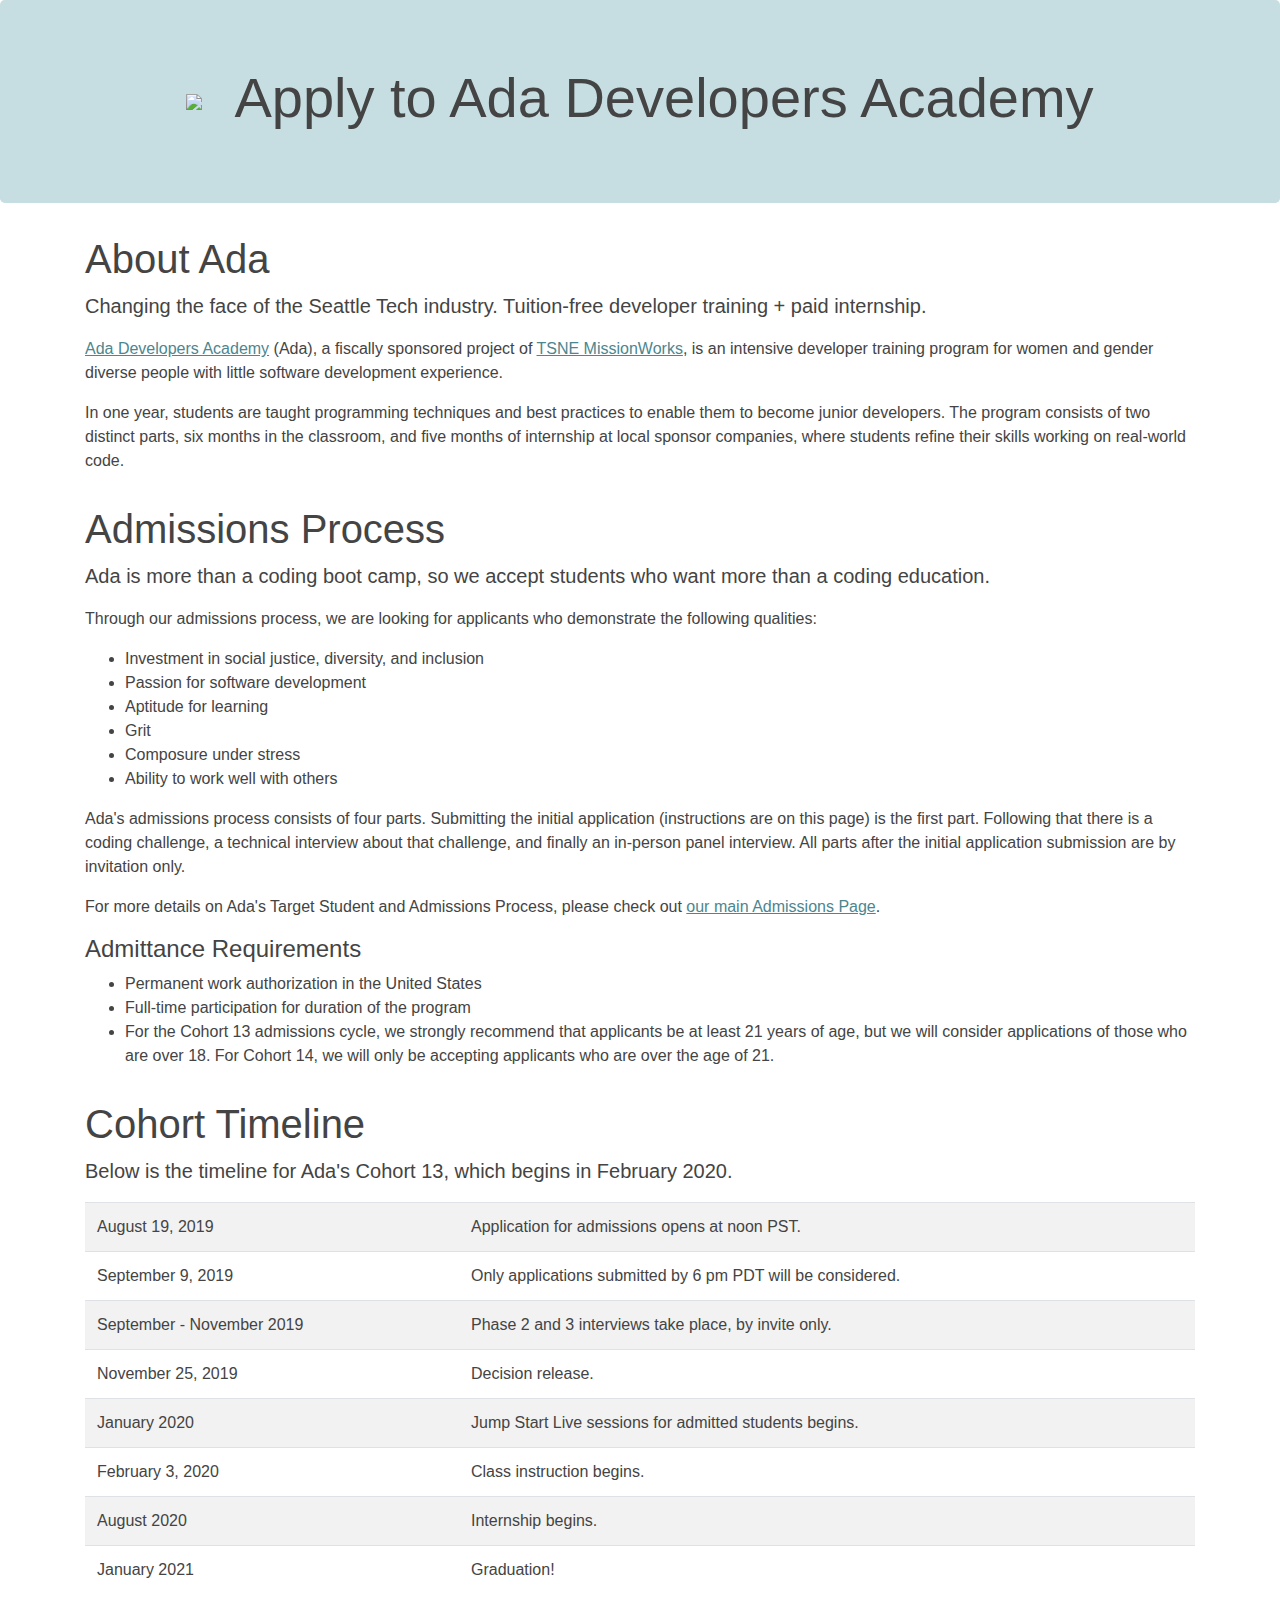
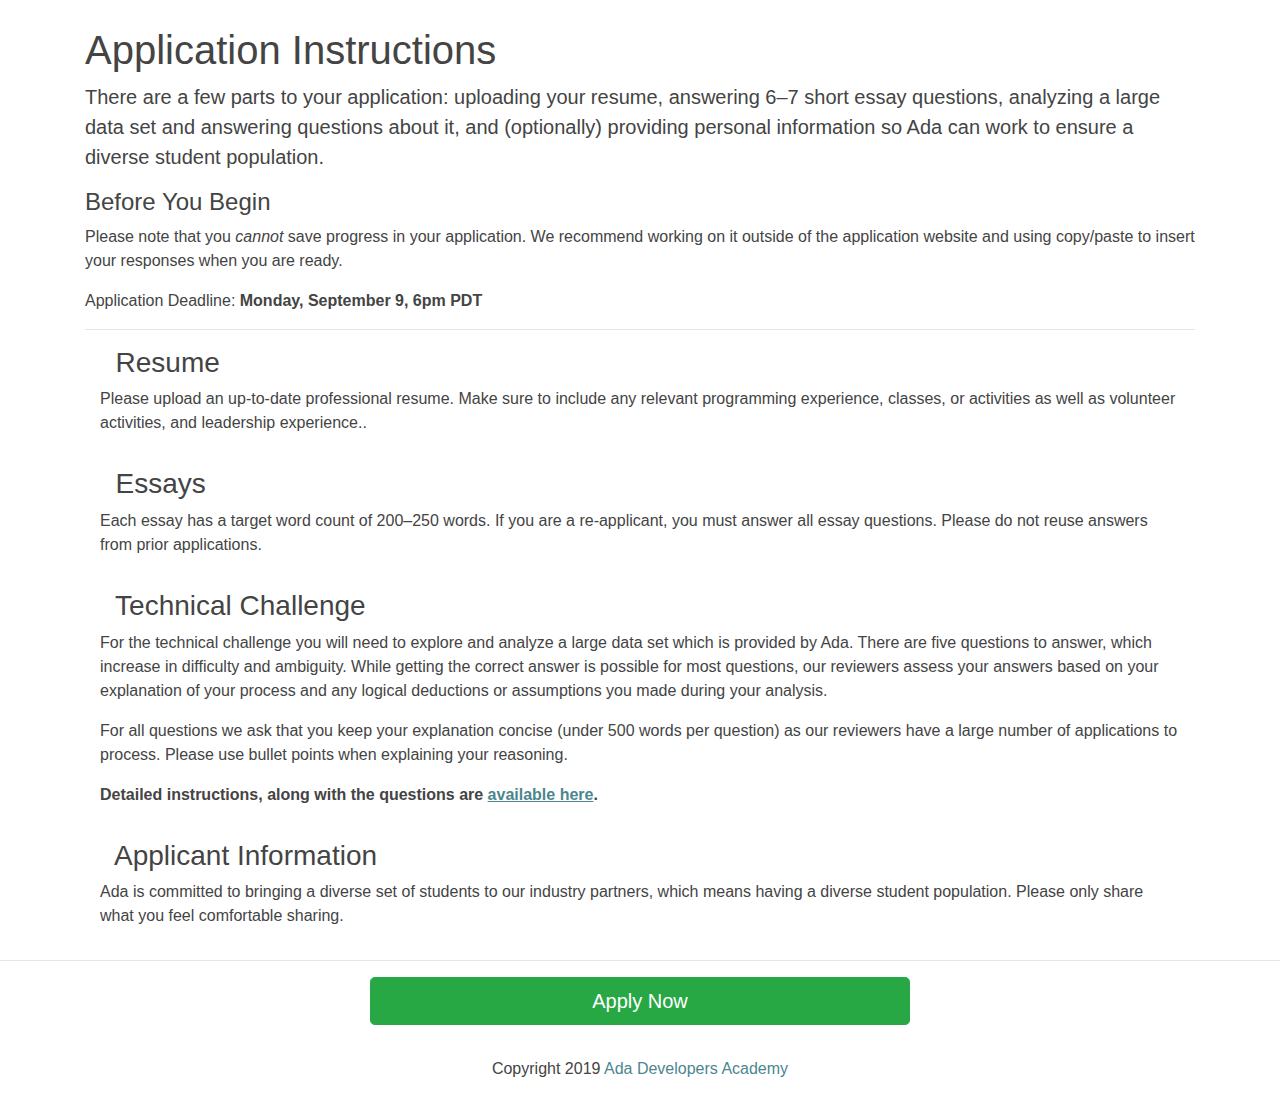
==== commit a3038e66: "Merge pull request #6 from Ada-Developers-Academy/suggest-over-21" ====
--- a/src/index.html
+++ b/src/index.html
@@ -70,10 +70,9 @@
       <p>For more details on Ada's Target Student and Admissions Process, please check out <a href="http://www.adadevelopersacademy.org/applicants" target="_blank">our main Admissions Page</a>.</p>
       <h4>Admittance Requirements</h4>
       <ul>
-        <li>Must be at least 18 years old; at least 21 years
-        old <strong>strongly recommended</strong>.</li>
         <li>Permanent work authorization in the United States</li>
         <li>Full-time participation for duration of the program</li>
+        <li>For the Cohort 13 admissions cycle, we strongly recommend that applicants be at least 21 years of age, but we will consider applications of those who are over 18. For Cohort 14, we will only be accepting applicants who are over the age of 21.</li>
       </ul>
     </section>
     <section class="container">
